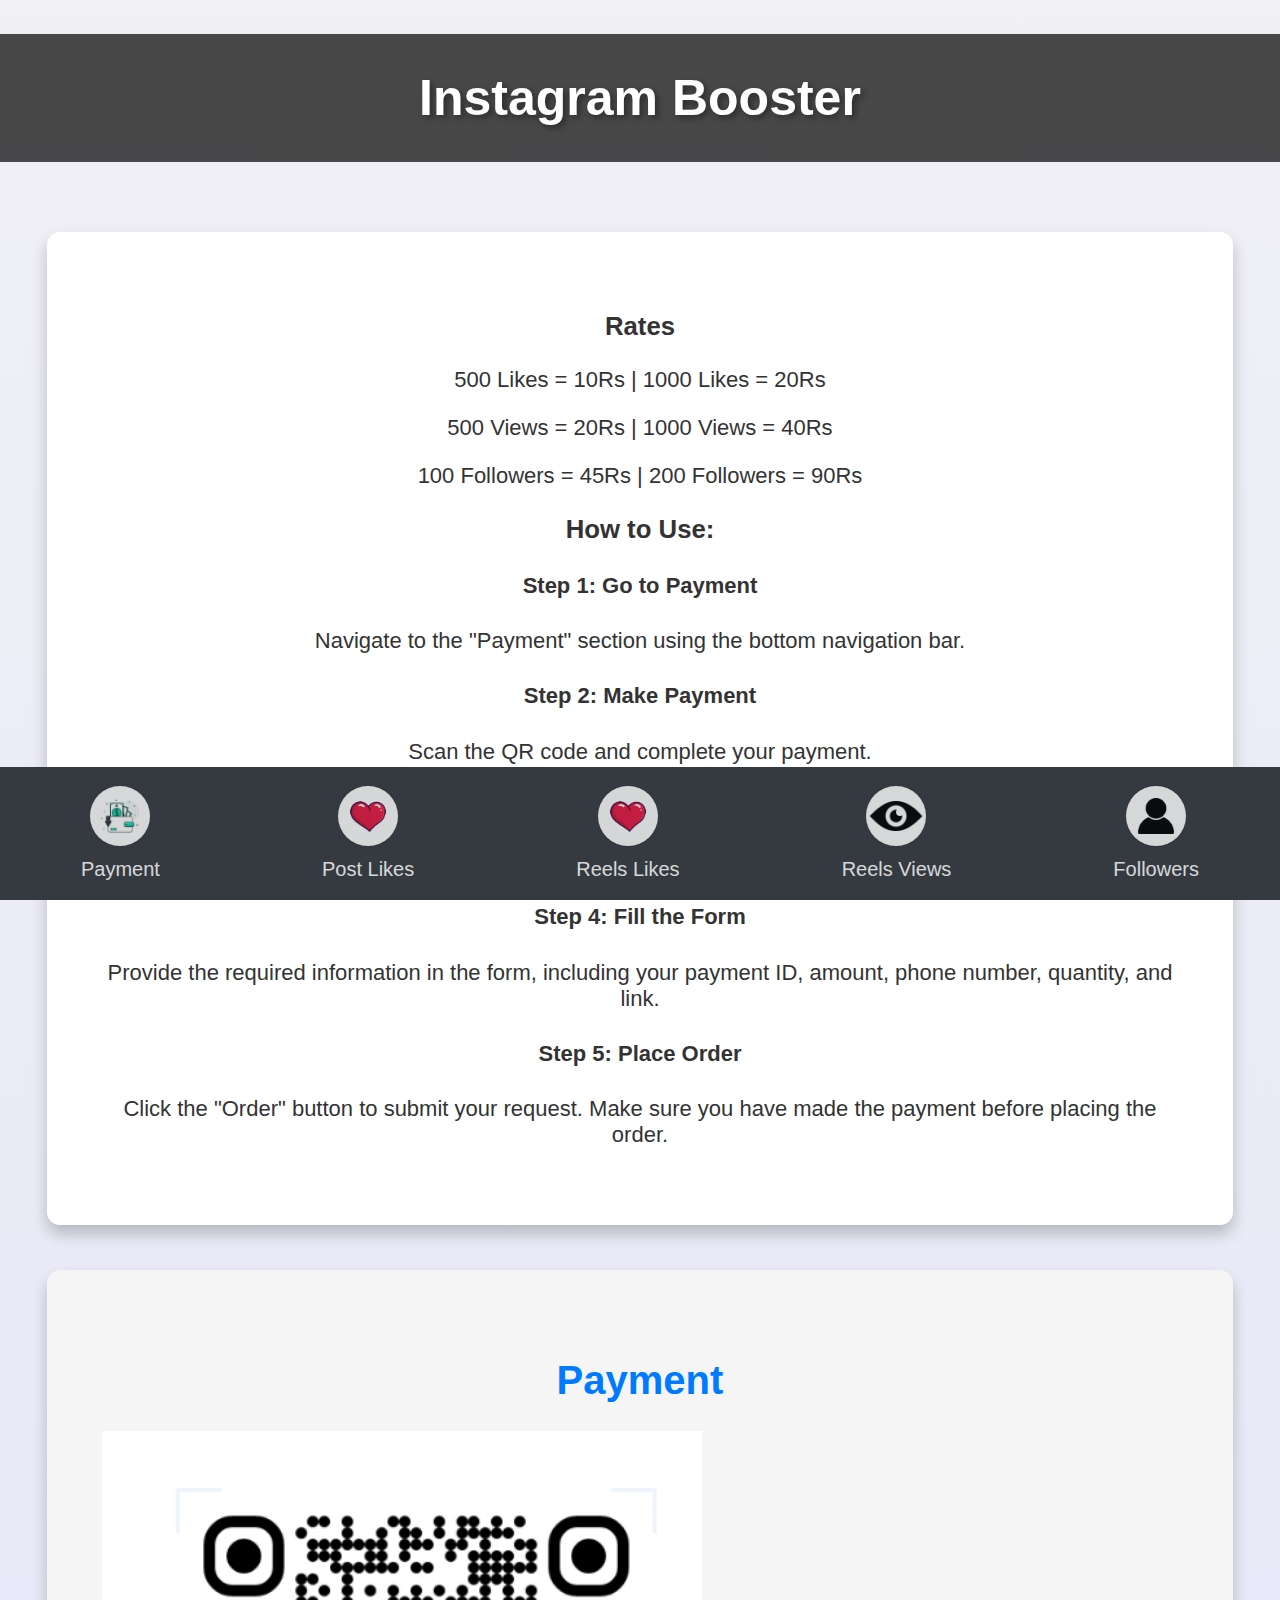
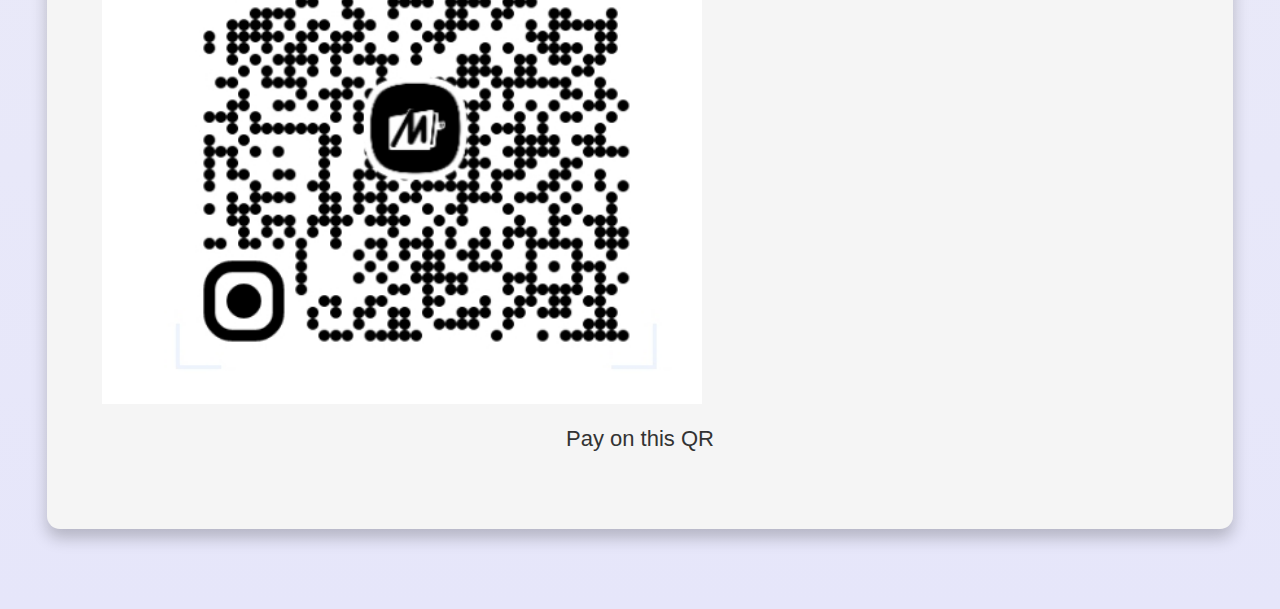
==== index.html @ 7674769c "Update index.html" ====
<!DOCTYPE html>
<html>
<head>
<title>Instagram Booster</title>
<link rel="icon" href="logo.png" type="image/x-icon">
<link rel="icon" type="logo.png" sizes="16x16" href="logo.png">
<link rel="icon" type="logo.png" sizes="32x32" href="logo.png">
<link rel="apple-touch-icon" sizes="180x180" href="logo.png">

<style>

    body {
    font-family: 'Segoe UI', Tahoma, Geneva, Verdana, sans-serif;
    margin: 0;
    display: flex;
    flex-direction: column;
    background: linear-gradient(to bottom, #f0f0f5, #e6e6fa);
    color: #333;
    font-size: 22px; /* Good starting point */
}

h1 {
    text-align: center;
    padding: 35px;
    color: #fff;
    background: rgba(0, 0, 0, 0.7);
    margin-bottom: 35px;
    text-shadow: 3px 3px 6px rgba(0, 0, 0, 0.4);
    font-size: 50px; /* Good heading size */
}

.content {
    flex: 1;
    display: flex;
    flex-direction: column;
    align-items: center;
    justify-content: center;
    padding: 35px;
    max-width: 1700px;
    margin: 0 auto;
}

.section {
    display: none;
    padding: 55px;
    background-color: #fff;
    border-radius: 13px;
    box-shadow: 0 9px 16px rgba(0, 0, 0, 0.22);
    margin-bottom: 45px;
    text-align: center;
    width: 98%;
    max-width: 1300px;
    box-sizing: border-box;
    min-height: 850px;
}

#initial {
    display: block;
}

.section h2 {
    color: #007bff;
    margin-bottom: 28px;
    font-size: 40px;
}

form label {
    display: block;
    margin-bottom: 11px;
    color: #555;
    text-align: left;
    font-size: 24px;
}

input[type="text"], input[type="number"] {
    width: 100%;
    padding: 23px;
    margin-bottom: 23px;
    box-sizing: border-box;
    border: 1px solid #ced4da;
    border-radius: 11px;
    transition: border-color 0.15s ease-in-out, box-shadow 0.15s ease-in-out;
    font-size: 22px;
}

input[type="text"]:focus, input[type="number"]:focus {
    border-color: #80bdff;
    outline: 0;
    box-shadow: 0 0 0 0.2rem rgba(0, 123, 255, 0.25);
}

button {
    background-color: #007bff;
    color: white;
    padding: 23px 39px;
    border: none;
    cursor: pointer;
    width: 100%;
    border-radius: 11px;
    transition: background-color 0.15s ease-in-out;
    font-size: 22px;
}

button:hover {
    background-color: #0056b3;
}

.payment-note {
    color: #dc3545;
    font-size: 1.25em;
    margin-top: 17px;
}
.navbar {
    background-color: #343a40;
    overflow: hidden;
    position: fixed;
    bottom: 0;
    width: 100%;
    display: flex;
    justify-content: space-around;
    padding: 19px 0;
}

.navbar a {
    display: block;
    color: #fff;
    text-align: center;
    text-decoration: none;
    opacity: 0.8;
    transition: opacity 0.15s ease-in-out;
    font-size: 1.25rem;
}

.navbar a:hover {
    opacity: 1;
}

.navbar a img {
    width: 60px;
    height: 60px;
    border-radius: 50%;
    object-fit: cover;
    margin-bottom: 12px;
    display: block;
    margin: 0 auto 12px;
}


#payment {
    background-color: #f5f5f5;
    display: flex;
    flex-direction: column;
    align-item: center;
    justify-content: center;
}

#post-likes {
    background-color: #f8f9fa;
}

#reels-likes {
    background-color: #e9ecef;
}

#reels-views {
    background-color: #f0f0f5;
}

#followers {
    background-color: #f2f2f2;
}

img[src="qr_code.png"] {
    max-width: 600px;
}

/* Responsive adjustments (example) */
@media (max-width: 992px) {
  .section {
    width: 95%;
    padding: 48px;
    min-height: 650px;
  }
}

@media (max-width: 768px) {
    .section {
        width: 95%;
        padding: 42px;
        min-height: 550px;
    }

    .navbar a img {
        width: 55px;
        height: 55px;
    }

    h1 {
        font-size: 46px;
        padding: 28px;
    }

    .content {
        padding: 28px;
    }
}

@media (max-width: 600px) {
    .section {
        width: 95%;
        padding: 38px;
        min-height: 450px;
    }

    .navbar a img {
        width: 50px;
        height: 50px;
    }

    h1 {
        font-size: 40px;
        padding: 24px;
    }

    .content {
        padding: 24px;
    }

    input[type="text"], input[type="number"] {
        font-size: 20px;
        padding: 21px;
    }

    button {
        font-size: 20px;
        padding: 21px 37px;
    }

    form label {
        font-size: 22px;
    }

    .navbar a {
        font-size: 1.2rem;
    }
}
 
</style>
    
</head>
<body>

<h1>Instagram Booster</h1>

<div class="content">

    <div id="initial" class="section">
        <h3>Rates</h3>
        <p>500 Likes = 10Rs | 1000 Likes = 20Rs</p>
        <p>500 Views = 20Rs | 1000 Views = 40Rs</p>
        <p>100 Followers = 45Rs | 200 Followers = 90Rs</p>
        <div class="steps-container">
            <h3>How to Use:</h3>
            <div class="step">
                <h4>Step 1: Go to Payment</h4>
                <p>Navigate to the "Payment" section using the bottom navigation bar.</p>
            </div>
            <div class="step">
                <h4>Step 2: Make Payment</h4>
                <p>Scan the QR code and complete your payment.</p>
            </div>
            <div class="step">
                <h4>Step 3: Choose Service</h4>
                <p>Select the service you want to boost (Post Likes, Reels Likes, etc.) from the navigation bar.</p>
            </div>
            <div class="step">
                <h4>Step 4: Fill the Form</h4>
                <p>Provide the required information in the form, including your payment ID, amount, phone number, quantity, and link.</p>
            </div>
            <div class="step">
                <h4>Step 5: Place Order</h4>
                <p>Click the "Order" button to submit your request. Make sure you have made the payment before placing the order.</p>
            </div>
        </div>
    </div>

    <div id="payment" class="section">
        <h2>Payment</h2>
        <img src="qr_code.png" alt="QR Code" style="width: 1200px; heigh: 1200px;">
        <p>Pay on this QR</p>
    </div>

    <div id="post-likes" class="section">
        <h2>Post Likes Boost</h2>
        <form id="postLikesForm">
            <label for="postLikesPaymentId">Name as your Payment ID:</label>
            <input type="text" name="paymentId" id="postLikesPaymentId" placeholder="Payment ID" required>
            <label for="postLikesAmount">Amount you pay on qr code:</label>
            <input type="number" name="amount" id="postLikesAmount" placeholder="Amount" required>
            <label for="postLikesPhone">Phone Number:</label>
            <input type="text" name="phone" id="postLikesPhone" placeholder="Phone Number" required>
            <label for="postLikesQuantity">Post Like Quantity:</label>
            <input type="number" name="quantity" id="postLikesQuantity" placeholder="Post Like Quantity" required>
            <label for="postLikesLink">Post Link:</label>
            <input type="text" name="link" id="postLikesLink" placeholder="Post Link" required>
            <button type="button" onclick="sendMail('postLikesForm')">Order</button>
            <p class="payment-note">Before order make payment on QR code from payment section</p>
        </form>
    </div>

    <div id="reels-likes" class="section">
        <h2>Reels Likes Boost</h2>
        <form id="reelsLikesForm">
            <label for="reelsLikesPaymentId">Name as your Payment ID:</label>
            <input type="text" name="paymentId" id="reelsLikesPaymentId" placeholder="Payment ID" required>
            <label for="reelsLikesAmount">Amount you pay on qr code:</label>
            <input type="number" name="amount" id="reelsLikesAmount" placeholder="Amount" required>
            <label for="reelsLikesPhone">Phone Number:</label>
            <input type="text" name="phone" id="reelsLikesPhone" placeholder="Phone Number" required>
            <label for="reelsLikesQuantity">Reels Like Quantity:</label>
            <input type="number" name="quantity" id="reelsLikesQuantity" placeholder="Reels Like Quantity" required>
            <label for="reelsLikesLink">Reels Link:</label>
            <input type="text" name="link" id="reelsLikesLink" placeholder="Reels Link" required>
            <button type="button" onclick="sendMail('reelsLikesForm')">Order</button>
            <p class="payment-note">Before order make payment on QR code from payment section</p>
        </form>
    </div>

    <div id="reels-views" class="section">
        <h2>Reels Views Boost</h2>
        <form id="reelsViewsForm">
            <label for="reelsViewsPaymentId">Name as your Payment ID:</label>
            <input type="text" name="paymentId" id="reelsViewsPaymentId" placeholder="Payment ID" required>
            <label for="reelsViewsAmount">Amount you pay on qr code:</label>
            <input type="number" name="amount" id="reelsViewsAmount" placeholder="Amount" required>
            <label for="reelsViewsPhone">Phone Number:</label>
            <input type="text" name="phone" id="reelsViewsPhone" placeholder="Phone Number" required>
            <label for="reelsViewsQuantity">Reels View Quantity:</label>
            <input type="number" name="quantity" id="reelsViewsQuantity" placeholder="Reels View Quantity" required>
            <label for="reelsViewsLink">Reels Link:</label>
            <input type="text" name="link" id="reelsViewsLink" placeholder="Reels Link" required>
            <button type="button" onclick="sendMail('reelsViewsForm')">Order</button>
            <p class="payment-note">Before order make payment on QR code from payment section</p>
        </form>
    </div>

    <div id="followers" class="section">
        <h2>Followers Boost</h2>
        <form id="followersForm">
            <label for="followersPaymentId">Name as your Payment ID:</label>
            <input type="text" name="paymentId" id="followersPaymentId" placeholder="Payment ID" required>
            <label for="followersAmount">Amount you pay on qr code:</label>
            <input type="number" name="amount" id="followersAmount" placeholder="Amount" required>
            <label for="followersPhone">Phone Number:</label>
            <input type="text" name="phone" id="followersPhone" placeholder="Phone Number" required>
            <label for="followersQuantity">Followers Quantity:</label>
            <input type="number" name="quantity" id="followersQuantity" placeholder="Followers Quantity" required>
            <label for="followersLink">Profile Link:</label>
            <input type="text" name="link" id="followersLink" placeholder="Profile Link" required>
            <button type="button" onclick="sendMail('followersForm')">Order</button>
            <p class="payment-note">Before order make payment on QR code from payment section</p>
        </form>
    </div>

</div>

<div class="navbar">
    <a href="#" onclick="showSection('payment')">
        <img src="payment_logo.png" alt="Payment">
        <span>Payment</span>
    </a>
    <a href="#" onclick="showSection('post-likes')">
        <img src="post_likes_logo.png" alt="Post Likes">
        <span>Post Likes</span>
    </a>
    <a href="#" onclick="showSection('reels-likes')">
        <img src="reels_likes_logo.png" alt="Reels Likes">
        <span>Reels Likes</span>
    </a>
    <a href="#" onclick="showSection('reels-views')">
        <img src="reels_views_logo.png" alt="Reels Views">
        <span>Reels Views</span>
    </a>
    <a href="#" onclick="showSection('followers')">
        <img src="followers_logo.png" alt="Followers">
        <span>Followers</span>
    </a>
</div>

<script>
function showSection(sectionId) {
    var i;
    var x = document.getElementsByClassName("section");
    for (i = 0; i < x.length; i++) {
        x[i].style.display = "none";
    }
    document.getElementById(sectionId).style.display = "block";
}

function sendMail(formId) {
    var form = document.getElementById(formId);
    var body = "";
    for (var i = 0; i < form.elements.length; i++) {
        if (form.elements[i].type!== "button") {
            body += form.elements[i].name + ": " + form.elements[i].value + "\n";
        }
    }
    var mailtoLink = "mailto: instapaneleashu@gmail.com?subject=" + formId + "&body=" + encodeURIComponent(body);
    window.location.href = mailtoLink;
}
</script>

</body>
</html>
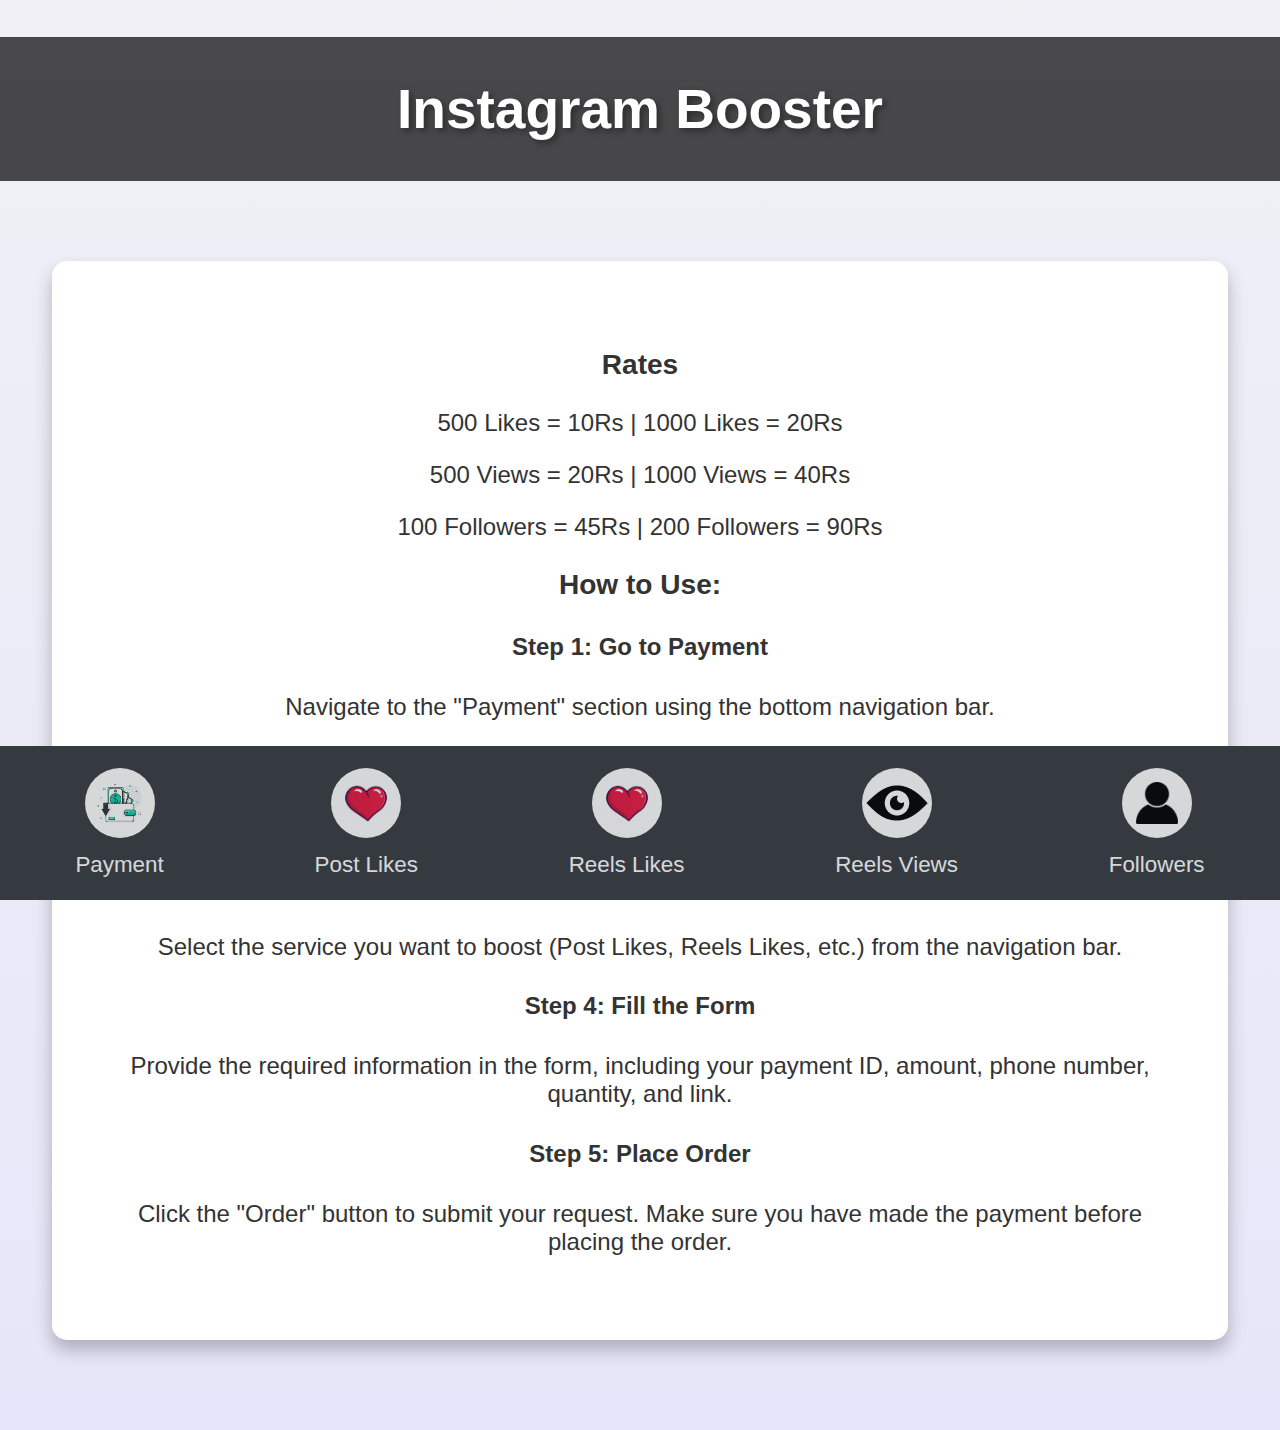
==== commit b98de519: "Update index.html" ====
--- a/index.html
+++ b/index.html
@@ -16,17 +16,17 @@
     flex-direction: column;
     background: linear-gradient(to bottom, #f0f0f5, #e6e6fa);
     color: #333;
-    font-size: 22px; /* Good starting point */
+    font-size: 24px;
 }
 
 h1 {
     text-align: center;
-    padding: 35px;
+    padding: 40px;
     color: #fff;
     background: rgba(0, 0, 0, 0.7);
-    margin-bottom: 35px;
+    margin-bottom: 40px;
     text-shadow: 3px 3px 6px rgba(0, 0, 0, 0.4);
-    font-size: 50px; /* Good heading size */
+    font-size: 55px;
 }
 
 .content {
@@ -35,23 +35,23 @@
     flex-direction: column;
     align-items: center;
     justify-content: center;
-    padding: 35px;
-    max-width: 1700px;
+    padding: 40px;
+    max-width: 1800px;
     margin: 0 auto;
 }
 
 .section {
     display: none;
-    padding: 55px;
+    padding: 60px;
     background-color: #fff;
-    border-radius: 13px;
-    box-shadow: 0 9px 16px rgba(0, 0, 0, 0.22);
-    margin-bottom: 45px;
+    border-radius: 15px;
+    box-shadow: 0 10px 18px rgba(0, 0, 0, 0.25);
+    margin-bottom: 50px;
     text-align: center;
     width: 98%;
-    max-width: 1300px;
+    max-width: 1400px;
     box-sizing: border-box;
-    min-height: 850px;
+    min-height: 900px;
 }
 
 #initial {
@@ -60,27 +60,27 @@
 
 .section h2 {
     color: #007bff;
-    margin-bottom: 28px;
-    font-size: 40px;
+    margin-bottom: 30px;
+    font-size: 45px;
 }
 
 form label {
     display: block;
-    margin-bottom: 11px;
+    margin-bottom: 12px;
     color: #555;
     text-align: left;
-    font-size: 24px;
+    font-size: 26px;
 }
 
 input[type="text"], input[type="number"] {
     width: 100%;
-    padding: 23px;
-    margin-bottom: 23px;
+    padding: 25px;
+    margin-bottom: 25px;
     box-sizing: border-box;
     border: 1px solid #ced4da;
-    border-radius: 11px;
+    border-radius: 12px;
     transition: border-color 0.15s ease-in-out, box-shadow 0.15s ease-in-out;
-    font-size: 22px;
+    font-size: 24px;
 }
 
 input[type="text"]:focus, input[type="number"]:focus {
@@ -92,13 +92,13 @@
 button {
     background-color: #007bff;
     color: white;
-    padding: 23px 39px;
+    padding: 25px 42px;
     border: none;
     cursor: pointer;
     width: 100%;
-    border-radius: 11px;
+    border-radius: 12px;
     transition: background-color 0.15s ease-in-out;
-    font-size: 22px;
+    font-size: 24px;
 }
 
 button:hover {
@@ -107,9 +107,10 @@
 
 .payment-note {
     color: #dc3545;
-    font-size: 1.25em;
-    margin-top: 17px;
-}
+    font-size: 1.3em;
+    margin-top: 19px;
+}
+
 .navbar {
     background-color: #343a40;
     overflow: hidden;
@@ -118,7 +119,8 @@
     width: 100%;
     display: flex;
     justify-content: space-around;
-    padding: 19px 0;
+    padding: 22px 0;
+    font-size: 1.4rem;
 }
 
 .navbar a {
@@ -128,7 +130,6 @@
     text-decoration: none;
     opacity: 0.8;
     transition: opacity 0.15s ease-in-out;
-    font-size: 1.25rem;
 }
 
 .navbar a:hover {
@@ -136,112 +137,77 @@
 }
 
 .navbar a img {
-    width: 60px;
-    height: 60px;
+    width: 70px;
+    height: 70px;
     border-radius: 50%;
     object-fit: cover;
-    margin-bottom: 12px;
+    margin-bottom: 14px;
     display: block;
-    margin: 0 auto 12px;
-}
-
-
-#payment {
-    background-color: #f5f5f5;
-    display: flex;
-    flex-direction: column;
-    align-item: center;
-    justify-content: center;
-}
-
-#post-likes {
-    background-color: #f8f9fa;
-}
-
-#reels-likes {
-    background-color: #e9ecef;
-}
-
-#reels-views {
-    background-color: #f0f0f5;
-}
-
-#followers {
-    background-color: #f2f2f2;
-}
-
-img[src="qr_code.png"] {
-    max-width: 600px;
-}
-
-/* Responsive adjustments (example) */
+    margin: 0 auto 14px;
+}
+
+/* Responsive adjustments */
 @media (max-width: 992px) {
-  .section {
-    width: 95%;
-    padding: 48px;
-    min-height: 650px;
-  }
+    .section {
+        width: 95%;
+        padding: 55px;
+        min-height: 700px;
+    }
+    .navbar a img {
+        width: 65px;
+        height: 65px;
+    }
 }
 
 @media (max-width: 768px) {
     .section {
         width: 95%;
-        padding: 42px;
-        min-height: 550px;
-    }
-
+        padding: 50px;
+        min-height: 600px;
+    }
+    .navbar a img {
+        width: 60px;
+        height: 60px;
+    }
+    h1 {
+        font-size: 50px;
+        padding: 35px;
+    }
+    .content {
+        padding: 35px;
+    }
+}
+
+@media (max-width: 600px) {
+    .section {
+        width: 95%;
+        padding: 45px;
+        min-height: 500px;
+    }
     .navbar a img {
         width: 55px;
         height: 55px;
     }
-
     h1 {
-        font-size: 46px;
-        padding: 28px;
-    }
-
+        font-size: 45px;
+        padding: 30px;
+    }
     .content {
-        padding: 28px;
-    }
-}
-
-@media (max-width: 600px) {
-    .section {
-        width: 95%;
-        padding: 38px;
-        min-height: 450px;
-    }
-
-    .navbar a img {
-        width: 50px;
-        height: 50px;
-    }
-
-    h1 {
-        font-size: 40px;
-        padding: 24px;
-    }
-
-    .content {
-        padding: 24px;
-    }
-
+        padding: 30px;
+    }
     input[type="text"], input[type="number"] {
-        font-size: 20px;
-        padding: 21px;
-    }
-
+        font-size: 22px;
+        padding: 23px;
+    }
     button {
-        font-size: 20px;
-        padding: 21px 37px;
-    }
-
+        font-size: 22px;
+        padding: 23px 40px;
+    }
     form label {
-        font-size: 22px;
-    }
-
+        font-size: 24px;
+    }
     .navbar a {
-        font-size: 1.2rem;
+        font-size: 1.3rem;
     }
 }
  
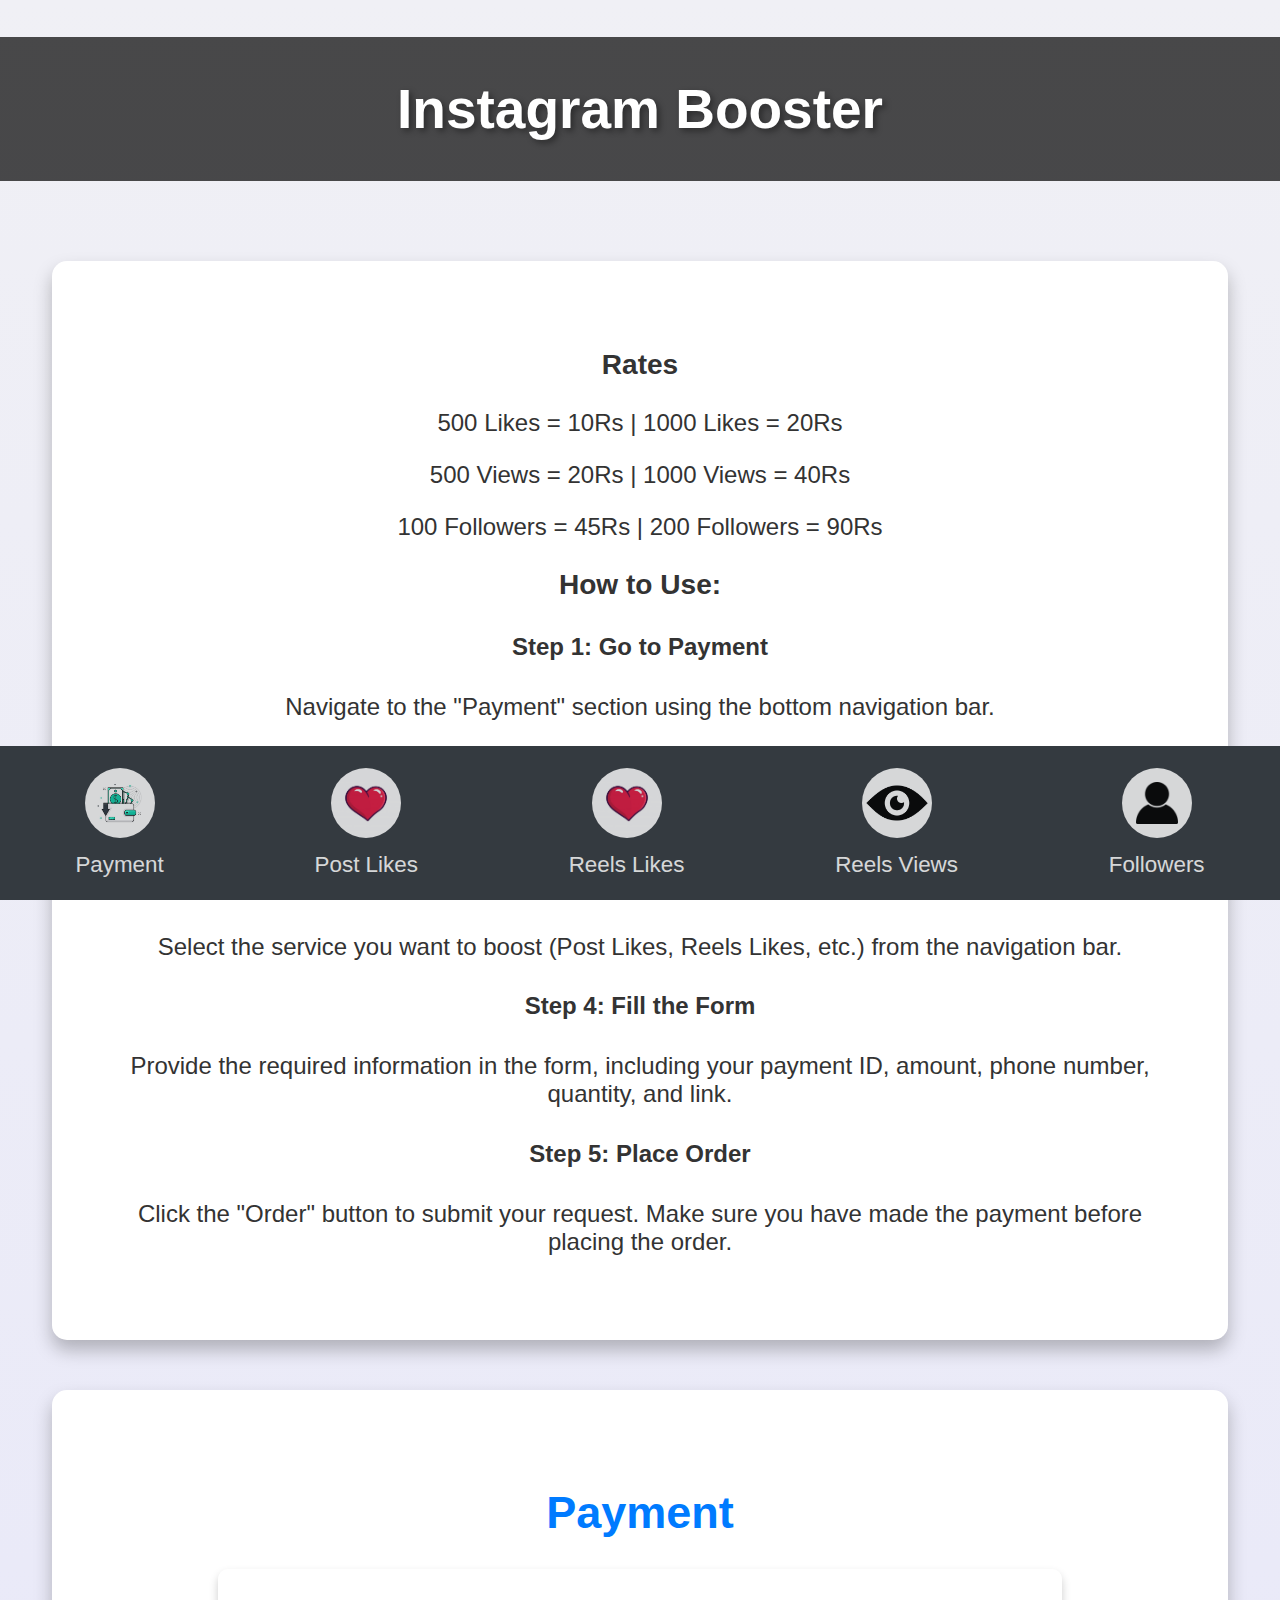
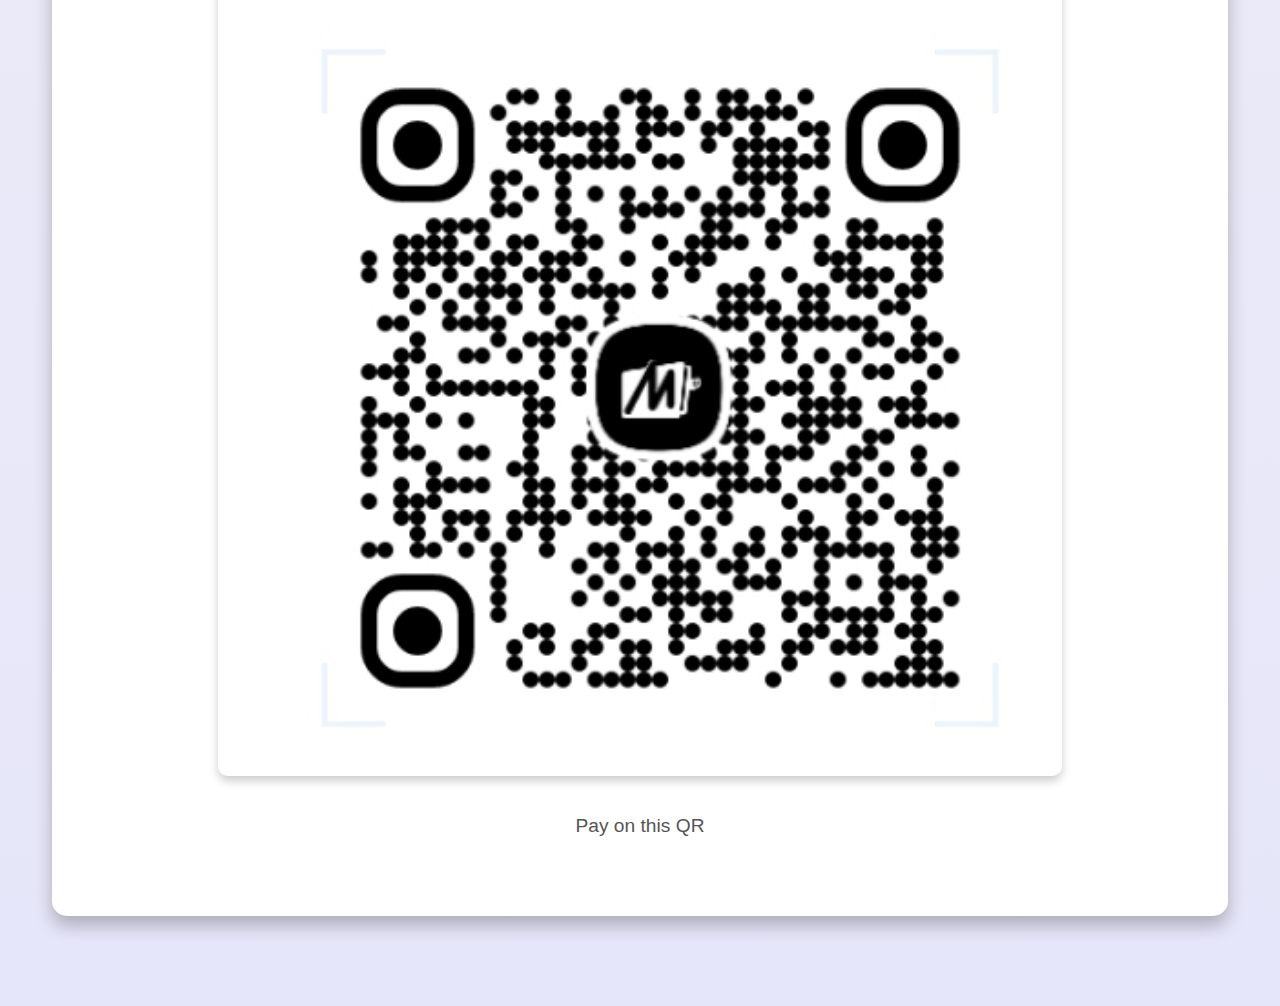
==== commit 79e34048: "Update index.html" ====
--- a/index.html
+++ b/index.html
@@ -51,7 +51,7 @@
     width: 98%;
     max-width: 1400px;
     box-sizing: border-box;
-    min-height: 900px;
+    min-height: 900px; /* Adjust as needed */
 }
 
 #initial {
@@ -145,6 +145,31 @@
     display: block;
     margin: 0 auto 14px;
 }
+
+/* Payment Page Specific Styles */
+#payment {
+    display: flex;
+    flex-direction: column;
+    align-items: center; /* Center horizontally */
+    justify-content: center; /* Center Vertically */
+    min-height: 900px; /* or auto, depending on content */
+
+}
+
+#payment img {
+    max-width: 80%; /* Adjust as needed */
+    height: auto;
+    margin-bottom: 20px;
+    border-radius: 10px; /* Optional: Rounded corners for QR code */
+    box-shadow: 0 5px 10px rgba(0,0,0,0.2); /* Optional: Add a subtle shadow */
+}
+
+#payment p {
+    font-size: 1.2rem; /* Optional: Make the text slightly larger */
+    color: #555; /* Optional: Slightly darker text */
+}
+
+
 
 /* Responsive adjustments */
 @media (max-width: 992px) {
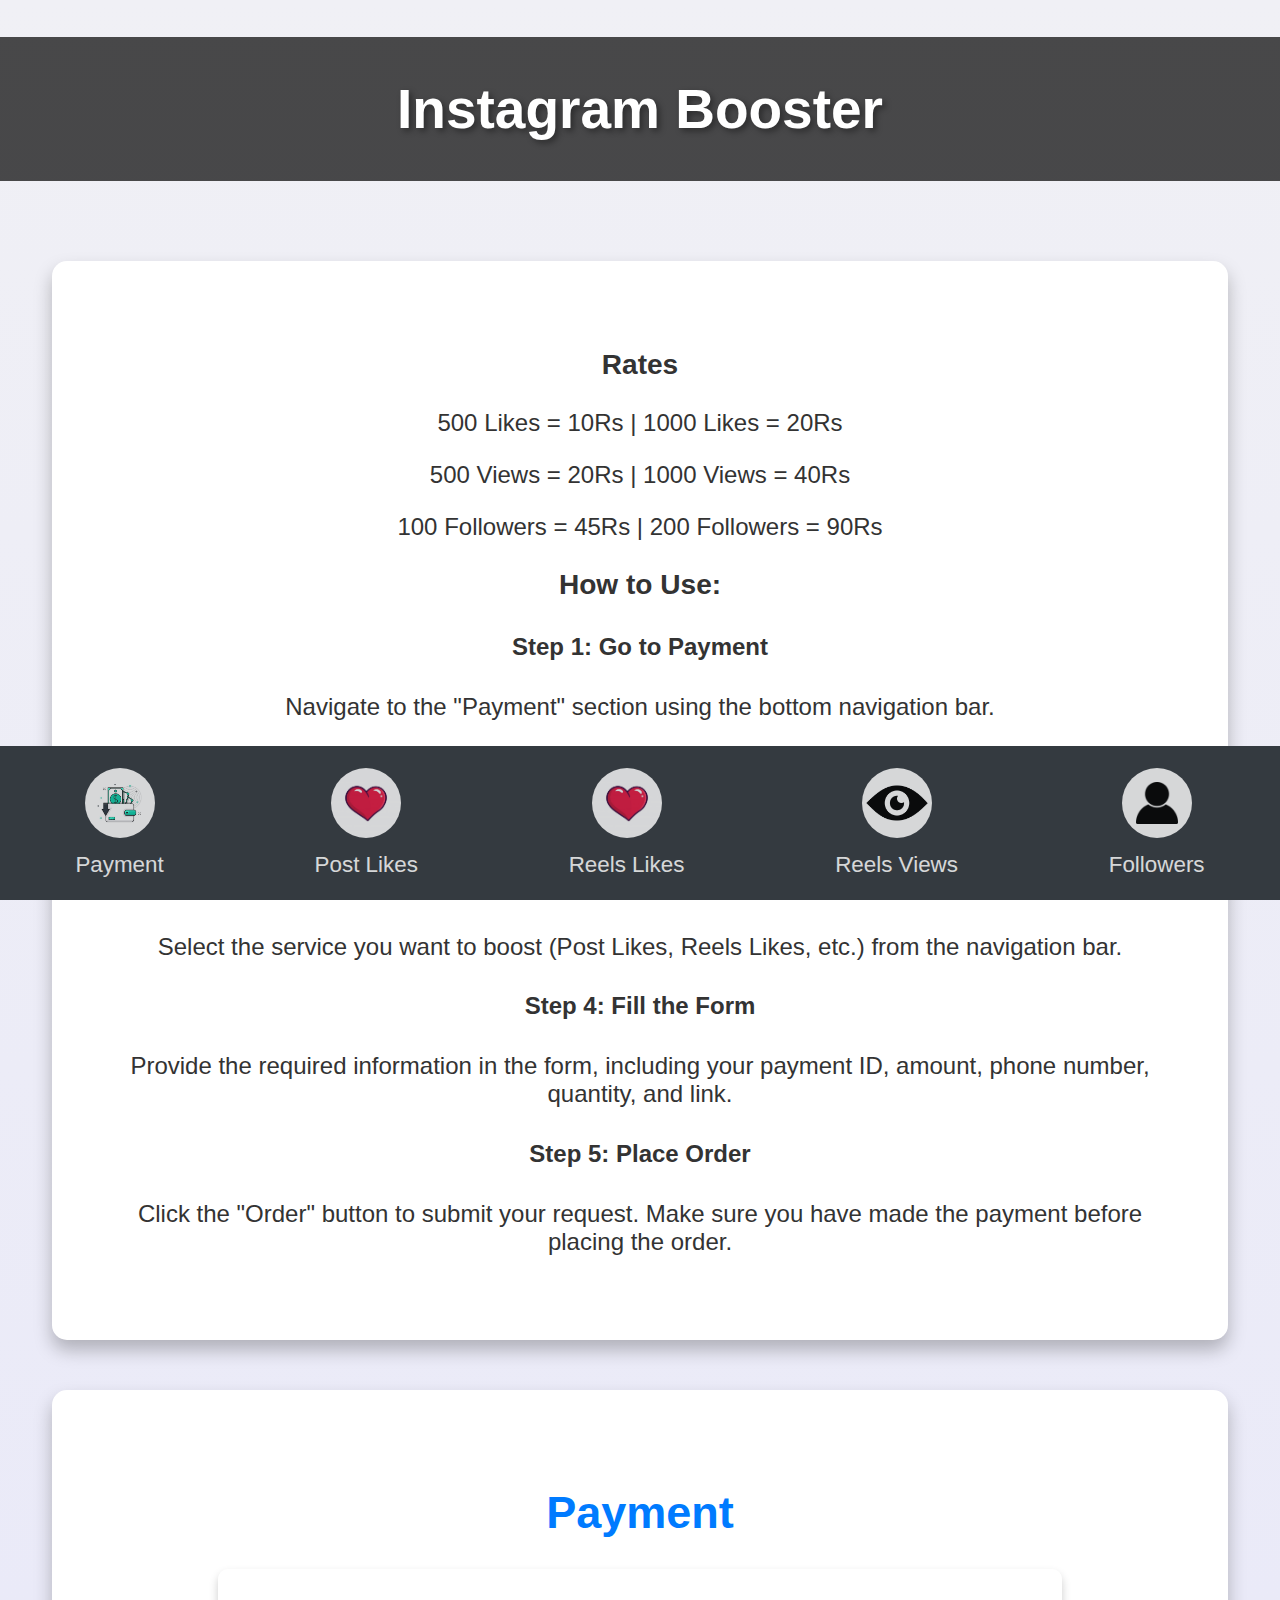
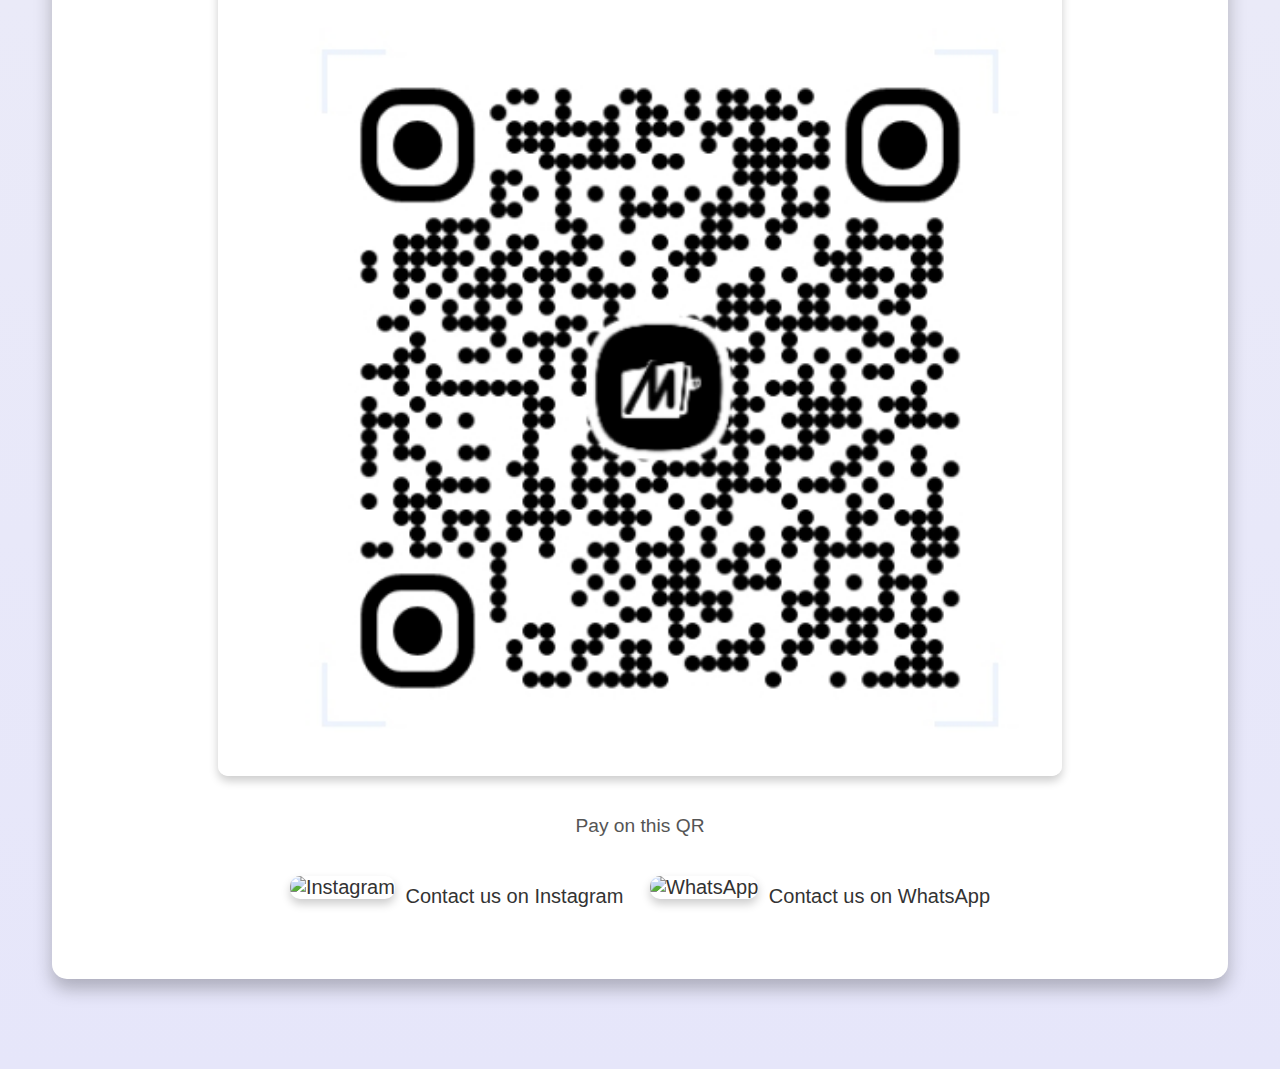
==== commit 06482bec: "Update index.html" ====
--- a/index.html
+++ b/index.html
@@ -168,7 +168,25 @@
     font-size: 1.2rem; /* Optional: Make the text slightly larger */
     color: #555; /* Optional: Slightly darker text */
 }
-
+.contact-us {
+    margin-top: 20px;
+    text-align: center; 
+  }
+
+.contact-us a {
+    display: inline-block;
+    margin: 0 10px;
+    text-decoration: none;
+    color: #333; 
+    font-size: 20px; 
+  }
+
+.contact-us a img {
+    width: 30px; 
+    height: 30px; 
+    vertical-align: middle; 
+    margin-right: 5px; 
+  }
 
 
 /* Responsive adjustments */
@@ -279,6 +297,14 @@
         <h2>Payment</h2>
         <img src="qr_code.png" alt="QR Code" style="width: 1200px; heigh: 1200px;">
         <p>Pay on this QR</p>
+        <div class="contact-us">
+      <a href="https://www.instagram.com/your_instagram_profile" target="_blank">
+        <img src="instagram_logo.png" alt="Instagram"> Contact us on Instagram
+      </a>
+      <a href="https://wa.me/your_whatsapp_number" target="_blank">
+        <img src="whatsapp_logo.png" alt="WhatsApp"> Contact us on WhatsApp
+      </a>
+    </div>
     </div>
 
     <div id="post-likes" class="section">
@@ -295,8 +321,16 @@
             <label for="postLikesLink">Post Link:</label>
             <input type="text" name="link" id="postLikesLink" placeholder="Post Link" required>
             <button type="button" onclick="sendMail('postLikesForm')">Order</button>
-            <p class="payment-note">Before order make payment on QR code from payment section</p>
+            <p class="payment-note">Before order make payment on QR code from payment section after your order submit you order get 100% complete in 1 to 2 Hours.</p>
         </form>
+        <div class="contact-us">
+      <a href="https://www.instagram.com/your_instagram_profile" target="_blank">
+        <img src="instagram_logo.png" alt="Instagram"> Contact us on Instagram
+      </a>
+      <a href="https://wa.me/your_whatsapp_number" target="_blank">
+        <img src="whatsapp_logo.png" alt="WhatsApp"> Contact us on WhatsApp
+      </a>
+    </div>
     </div>
 
     <div id="reels-likes" class="section">
@@ -313,8 +347,16 @@
             <label for="reelsLikesLink">Reels Link:</label>
             <input type="text" name="link" id="reelsLikesLink" placeholder="Reels Link" required>
             <button type="button" onclick="sendMail('reelsLikesForm')">Order</button>
-            <p class="payment-note">Before order make payment on QR code from payment section</p>
+            <p class="payment-note">Before order make payment on QR code from payment section after your order submit you order get 100% complete in 1 to 2 Hours.</p>
         </form>
+        <div class="contact-us">
+      <a href="https://www.instagram.com/your_instagram_profile" target="_blank">
+        <img src="instagram_logo.png" alt="Instagram"> Contact us on Instagram
+      </a>
+      <a href="https://wa.me/your_whatsapp_number" target="_blank">
+        <img src="whatsapp_logo.png" alt="WhatsApp"> Contact us on WhatsApp
+      </a>
+    </div>
     </div>
 
     <div id="reels-views" class="section">
@@ -331,8 +373,16 @@
             <label for="reelsViewsLink">Reels Link:</label>
             <input type="text" name="link" id="reelsViewsLink" placeholder="Reels Link" required>
             <button type="button" onclick="sendMail('reelsViewsForm')">Order</button>
-            <p class="payment-note">Before order make payment on QR code from payment section</p>
+            <p class="payment-note">Before order make payment on QR code from payment section after your order submit you order get 100% complete in 1 to 2 Hours.</p>
         </form>
+        <div class="contact-us">
+      <a href="https://www.instagram.com/your_instagram_profile" target="_blank">
+        <img src="instagram_logo.png" alt="Instagram"> Contact us on Instagram
+      </a>
+      <a href="https://wa.me/your_whatsapp_number" target="_blank">
+        <img src="whatsapp_logo.png" alt="WhatsApp"> Contact us on WhatsApp
+      </a>
+    </div>
     </div>
 
     <div id="followers" class="section">
@@ -349,8 +399,16 @@
             <label for="followersLink">Profile Link:</label>
             <input type="text" name="link" id="followersLink" placeholder="Profile Link" required>
             <button type="button" onclick="sendMail('followersForm')">Order</button>
-            <p class="payment-note">Before order make payment on QR code from payment section</p>
+            <p class="payment-note">Before order make payment on QR code from payment section after your order submit you order get 100% complete in 1 to 2 Hours.</p>
         </form>
+        <div class="contact-us">
+      <a href="https://www.instagram.com/your_instagram_profile" target="_blank">
+        <img src="instagram_logo.png" alt="Instagram"> Contact us on Instagram
+      </a>
+      <a href="https://wa.me/your_whatsapp_number" target="_blank">
+        <img src="whatsapp_logo.png" alt="WhatsApp"> Contact us on WhatsApp
+      </a>
+    </div>
     </div>
 
 </div>
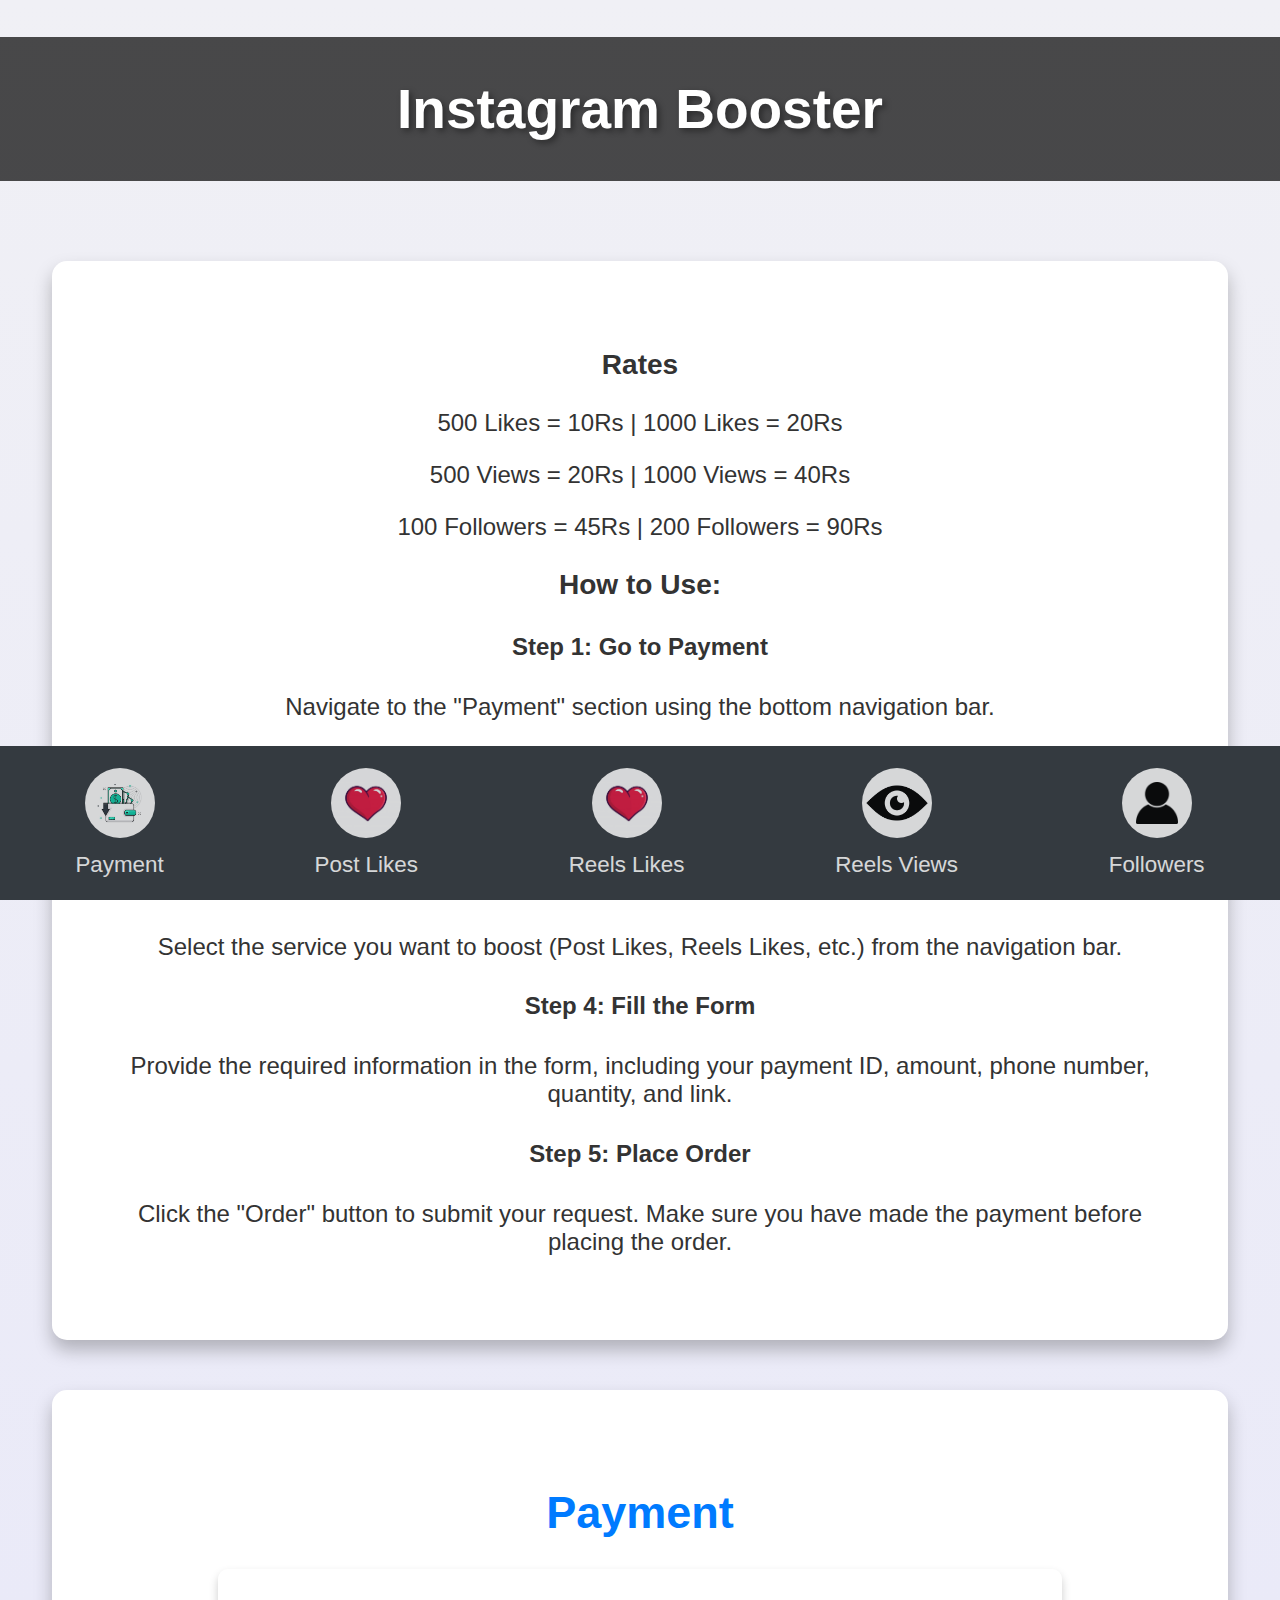
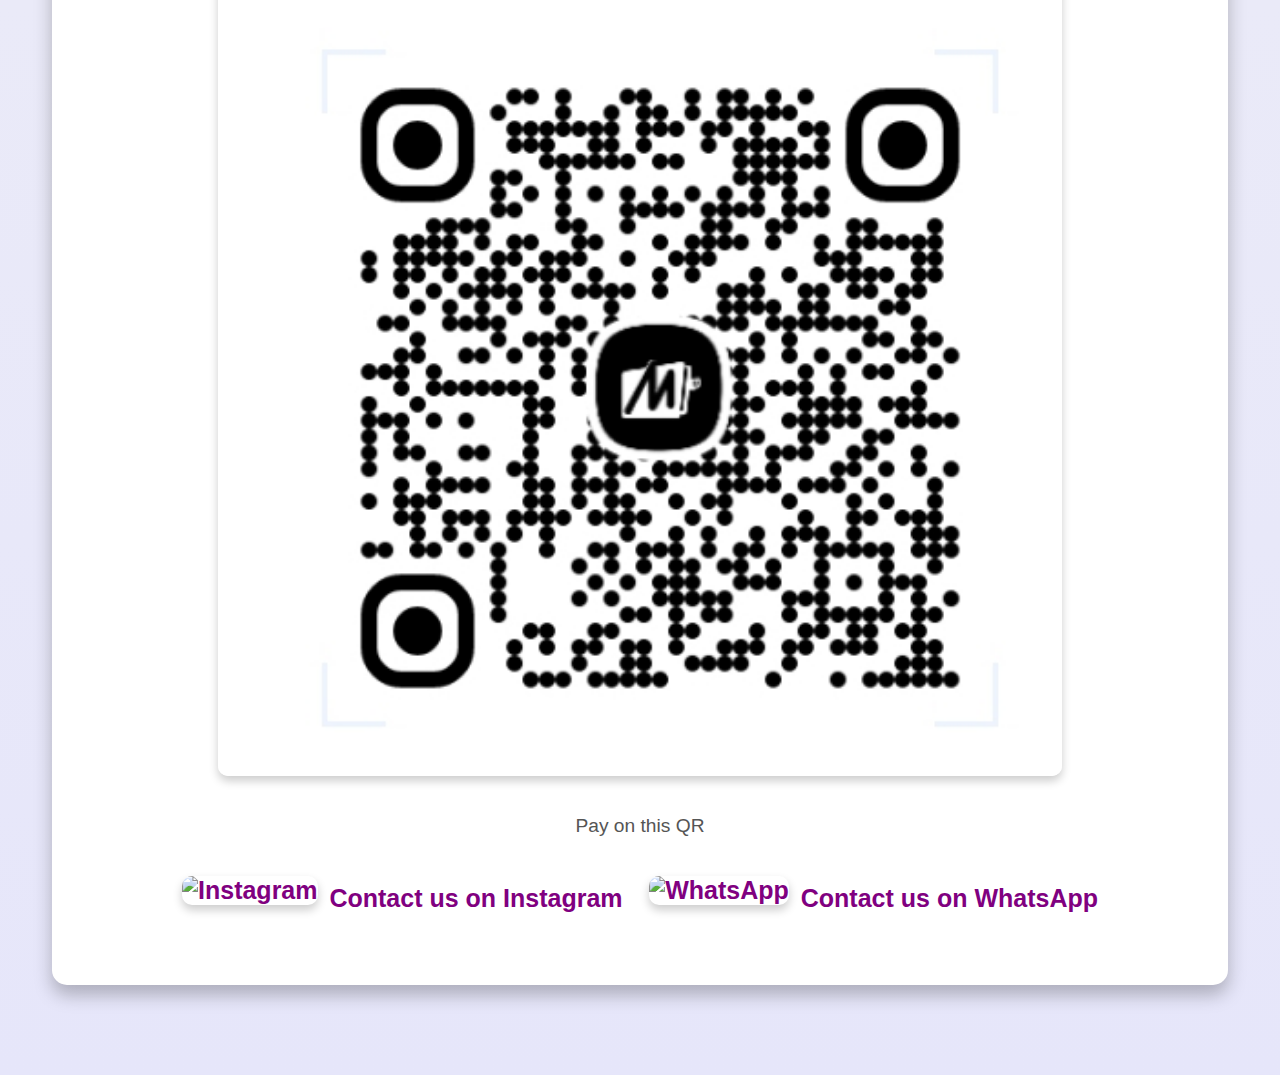
==== commit b4cfd395: "Update index.html" ====
--- a/index.html
+++ b/index.html
@@ -177,8 +177,9 @@
     display: inline-block;
     margin: 0 10px;
     text-decoration: none;
-    color: #333; 
-    font-size: 20px; 
+    color: purple; 
+    font-size: 25px; 
+    font-weight: bold;
   }
 
 .contact-us a img {
@@ -298,10 +299,10 @@
         <img src="qr_code.png" alt="QR Code" style="width: 1200px; heigh: 1200px;">
         <p>Pay on this QR</p>
         <div class="contact-us">
-      <a href="https://www.instagram.com/your_instagram_profile" target="_blank">
+      <a href="https://www.instagram.com/thakur_harshit_mogha?igsh=ZWdzYzA4OGpzcjE5" target="_blank">
         <img src="instagram_logo.png" alt="Instagram"> Contact us on Instagram
       </a>
-      <a href="https://wa.me/your_whatsapp_number" target="_blank">
+      <a href="https://wa.me/8979873681" target="_blank">
         <img src="whatsapp_logo.png" alt="WhatsApp"> Contact us on WhatsApp
       </a>
     </div>
@@ -324,10 +325,10 @@
             <p class="payment-note">Before order make payment on QR code from payment section after your order submit you order get 100% complete in 1 to 2 Hours.</p>
         </form>
         <div class="contact-us">
-      <a href="https://www.instagram.com/your_instagram_profile" target="_blank">
+      <a href="https://www.instagram.com/thakur_harshit_mogha?igsh=ZWdzYzA4OGpzcjE5" target="_blank">
         <img src="instagram_logo.png" alt="Instagram"> Contact us on Instagram
       </a>
-      <a href="https://wa.me/your_whatsapp_number" target="_blank">
+      <a href="https://wa.me/8979873681" target="_blank">
         <img src="whatsapp_logo.png" alt="WhatsApp"> Contact us on WhatsApp
       </a>
     </div>
@@ -350,10 +351,10 @@
             <p class="payment-note">Before order make payment on QR code from payment section after your order submit you order get 100% complete in 1 to 2 Hours.</p>
         </form>
         <div class="contact-us">
-      <a href="https://www.instagram.com/your_instagram_profile" target="_blank">
+      <a href="https://www.instagram.com/thakur_harshit_mogha?igsh=ZWdzYzA4OGpzcjE5" target="_blank">
         <img src="instagram_logo.png" alt="Instagram"> Contact us on Instagram
       </a>
-      <a href="https://wa.me/your_whatsapp_number" target="_blank">
+      <a href="https://wa.me/8979873681" target="_blank">
         <img src="whatsapp_logo.png" alt="WhatsApp"> Contact us on WhatsApp
       </a>
     </div>
@@ -376,10 +377,10 @@
             <p class="payment-note">Before order make payment on QR code from payment section after your order submit you order get 100% complete in 1 to 2 Hours.</p>
         </form>
         <div class="contact-us">
-      <a href="https://www.instagram.com/your_instagram_profile" target="_blank">
+      <a href="https://www.instagram.com/thakur_harshit_mogha?igsh=ZWdzYzA4OGpzcjE5" target="_blank">
         <img src="instagram_logo.png" alt="Instagram"> Contact us on Instagram
       </a>
-      <a href="https://wa.me/your_whatsapp_number" target="_blank">
+      <a href="https://wa.me/8979873681" target="_blank">
         <img src="whatsapp_logo.png" alt="WhatsApp"> Contact us on WhatsApp
       </a>
     </div>
@@ -402,10 +403,10 @@
             <p class="payment-note">Before order make payment on QR code from payment section after your order submit you order get 100% complete in 1 to 2 Hours.</p>
         </form>
         <div class="contact-us">
-      <a href="https://www.instagram.com/your_instagram_profile" target="_blank">
+      <a href="https://www.instagram.com/thakur_harshit_mogha?igsh=ZWdzYzA4OGpzcjE5" target="_blank">
         <img src="instagram_logo.png" alt="Instagram"> Contact us on Instagram
       </a>
-      <a href="https://wa.me/your_whatsapp_number" target="_blank">
+      <a href="https://wa.me/8979873681" target="_blank">
         <img src="whatsapp_logo.png" alt="WhatsApp"> Contact us on WhatsApp
       </a>
     </div>
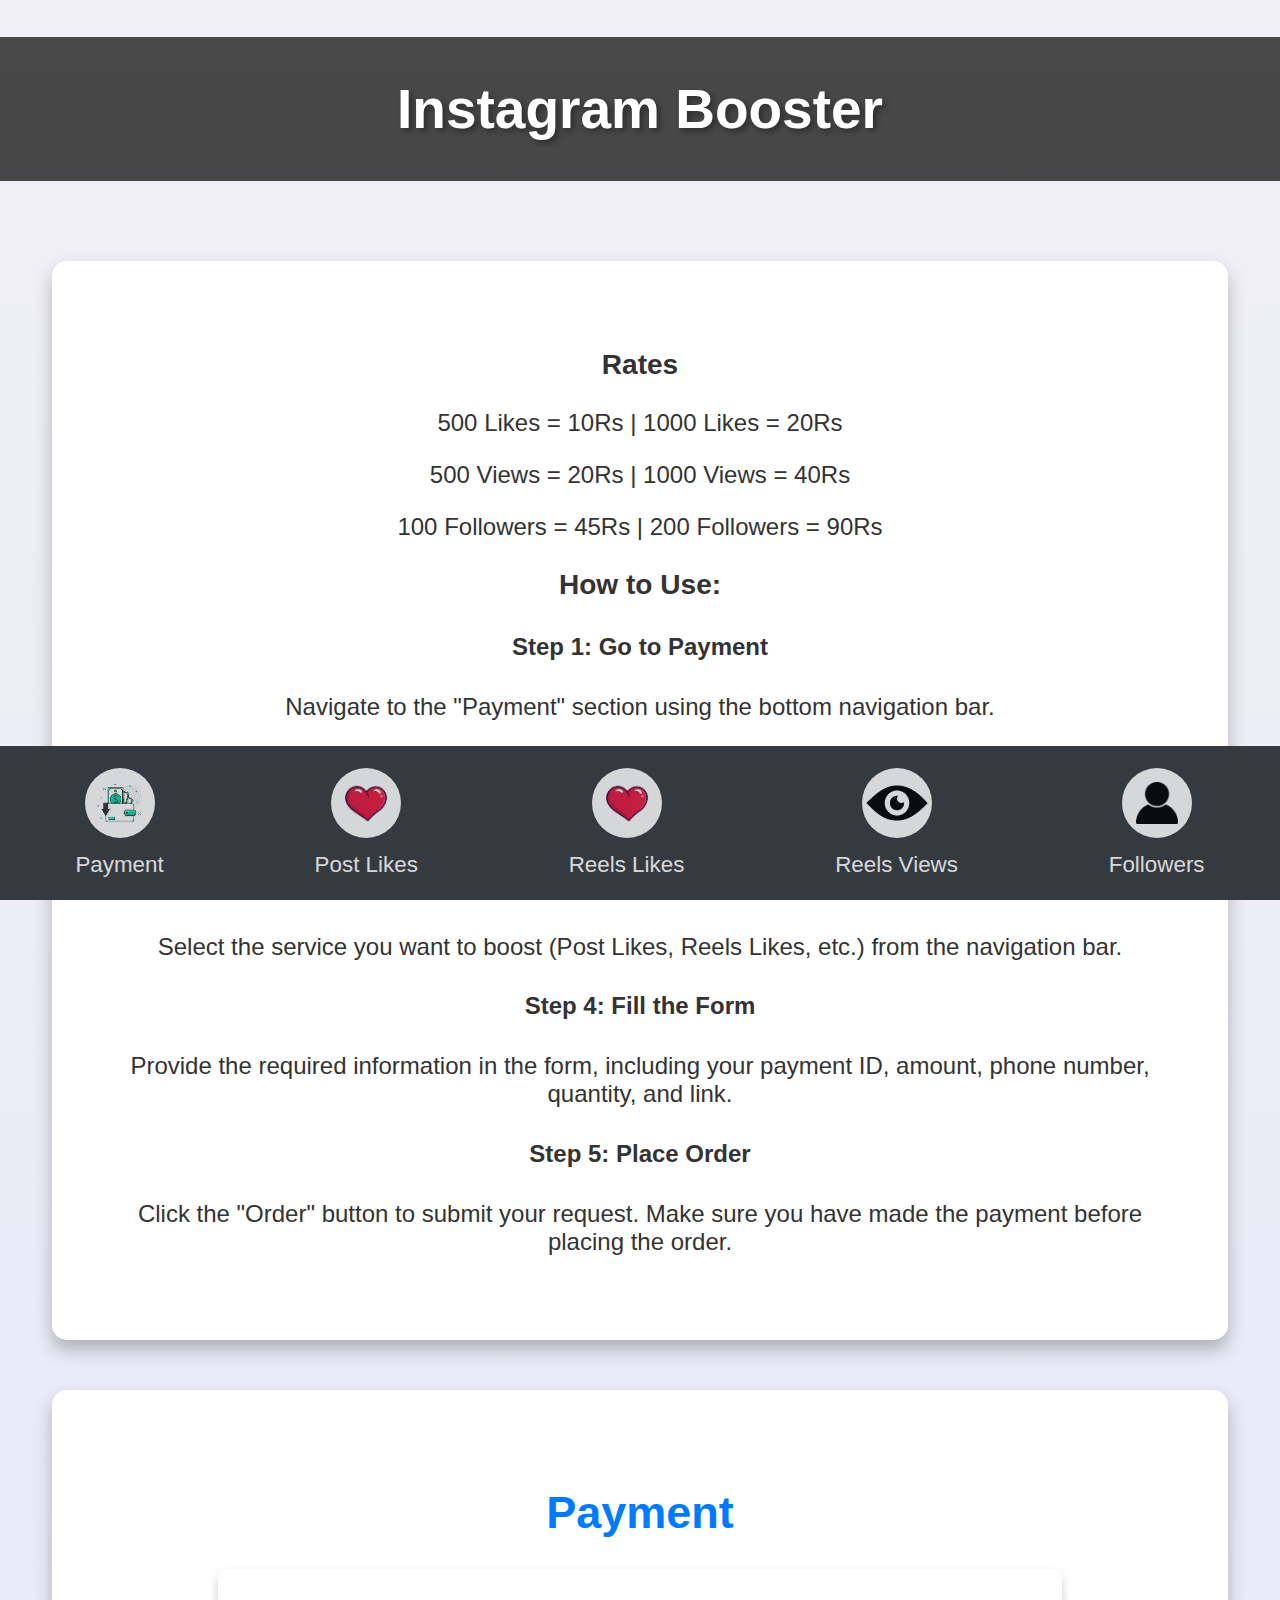
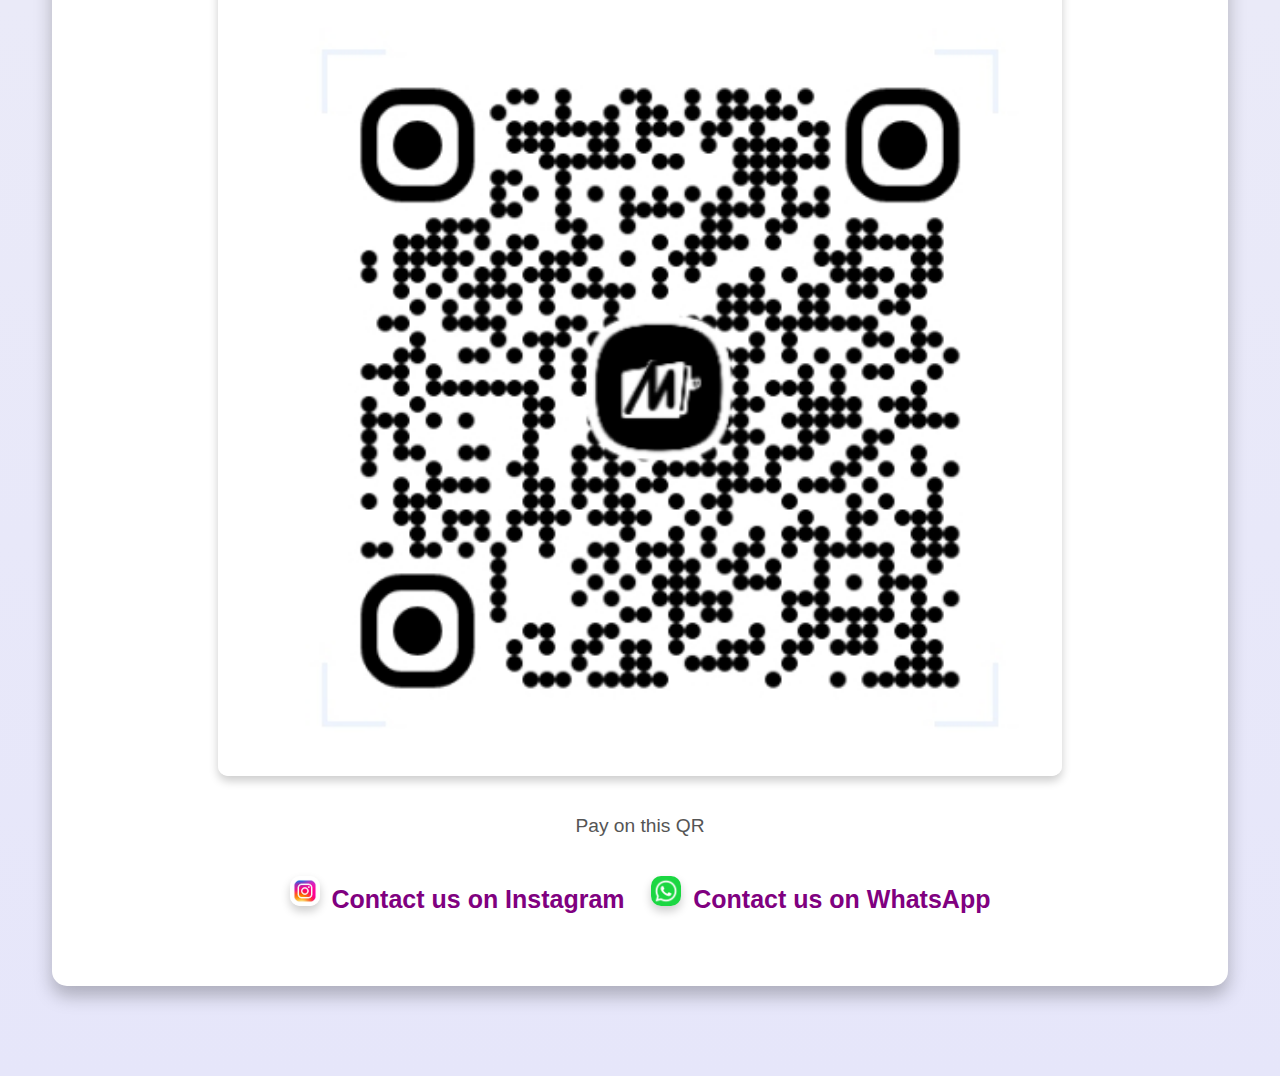
==== commit 8e33bdea: "Update index.html" ====
--- a/index.html
+++ b/index.html
@@ -302,7 +302,7 @@
       <a href="https://www.instagram.com/thakur_harshit_mogha?igsh=ZWdzYzA4OGpzcjE5" target="_blank">
         <img src="instagram_logo.png" alt="Instagram"> Contact us on Instagram
       </a>
-      <a href="https://wa.me/8979873681" target="_blank">
+      <a href="https://wa.me/+918979873681" target="_blank">
         <img src="whatsapp_logo.png" alt="WhatsApp"> Contact us on WhatsApp
       </a>
     </div>
@@ -328,7 +328,7 @@
       <a href="https://www.instagram.com/thakur_harshit_mogha?igsh=ZWdzYzA4OGpzcjE5" target="_blank">
         <img src="instagram_logo.png" alt="Instagram"> Contact us on Instagram
       </a>
-      <a href="https://wa.me/8979873681" target="_blank">
+      <a href="https://wa.me/+918979873681" target="_blank">
         <img src="whatsapp_logo.png" alt="WhatsApp"> Contact us on WhatsApp
       </a>
     </div>
@@ -354,7 +354,7 @@
       <a href="https://www.instagram.com/thakur_harshit_mogha?igsh=ZWdzYzA4OGpzcjE5" target="_blank">
         <img src="instagram_logo.png" alt="Instagram"> Contact us on Instagram
       </a>
-      <a href="https://wa.me/8979873681" target="_blank">
+      <a href="https://wa.me/+918979873681" target="_blank">
         <img src="whatsapp_logo.png" alt="WhatsApp"> Contact us on WhatsApp
       </a>
     </div>
@@ -380,7 +380,7 @@
       <a href="https://www.instagram.com/thakur_harshit_mogha?igsh=ZWdzYzA4OGpzcjE5" target="_blank">
         <img src="instagram_logo.png" alt="Instagram"> Contact us on Instagram
       </a>
-      <a href="https://wa.me/8979873681" target="_blank">
+      <a href="https://wa.me/+918979873681" target="_blank">
         <img src="whatsapp_logo.png" alt="WhatsApp"> Contact us on WhatsApp
       </a>
     </div>
@@ -406,7 +406,7 @@
       <a href="https://www.instagram.com/thakur_harshit_mogha?igsh=ZWdzYzA4OGpzcjE5" target="_blank">
         <img src="instagram_logo.png" alt="Instagram"> Contact us on Instagram
       </a>
-      <a href="https://wa.me/8979873681" target="_blank">
+      <a href="https://wa.me/+918979873681" target="_blank">
         <img src="whatsapp_logo.png" alt="WhatsApp"> Contact us on WhatsApp
       </a>
     </div>
